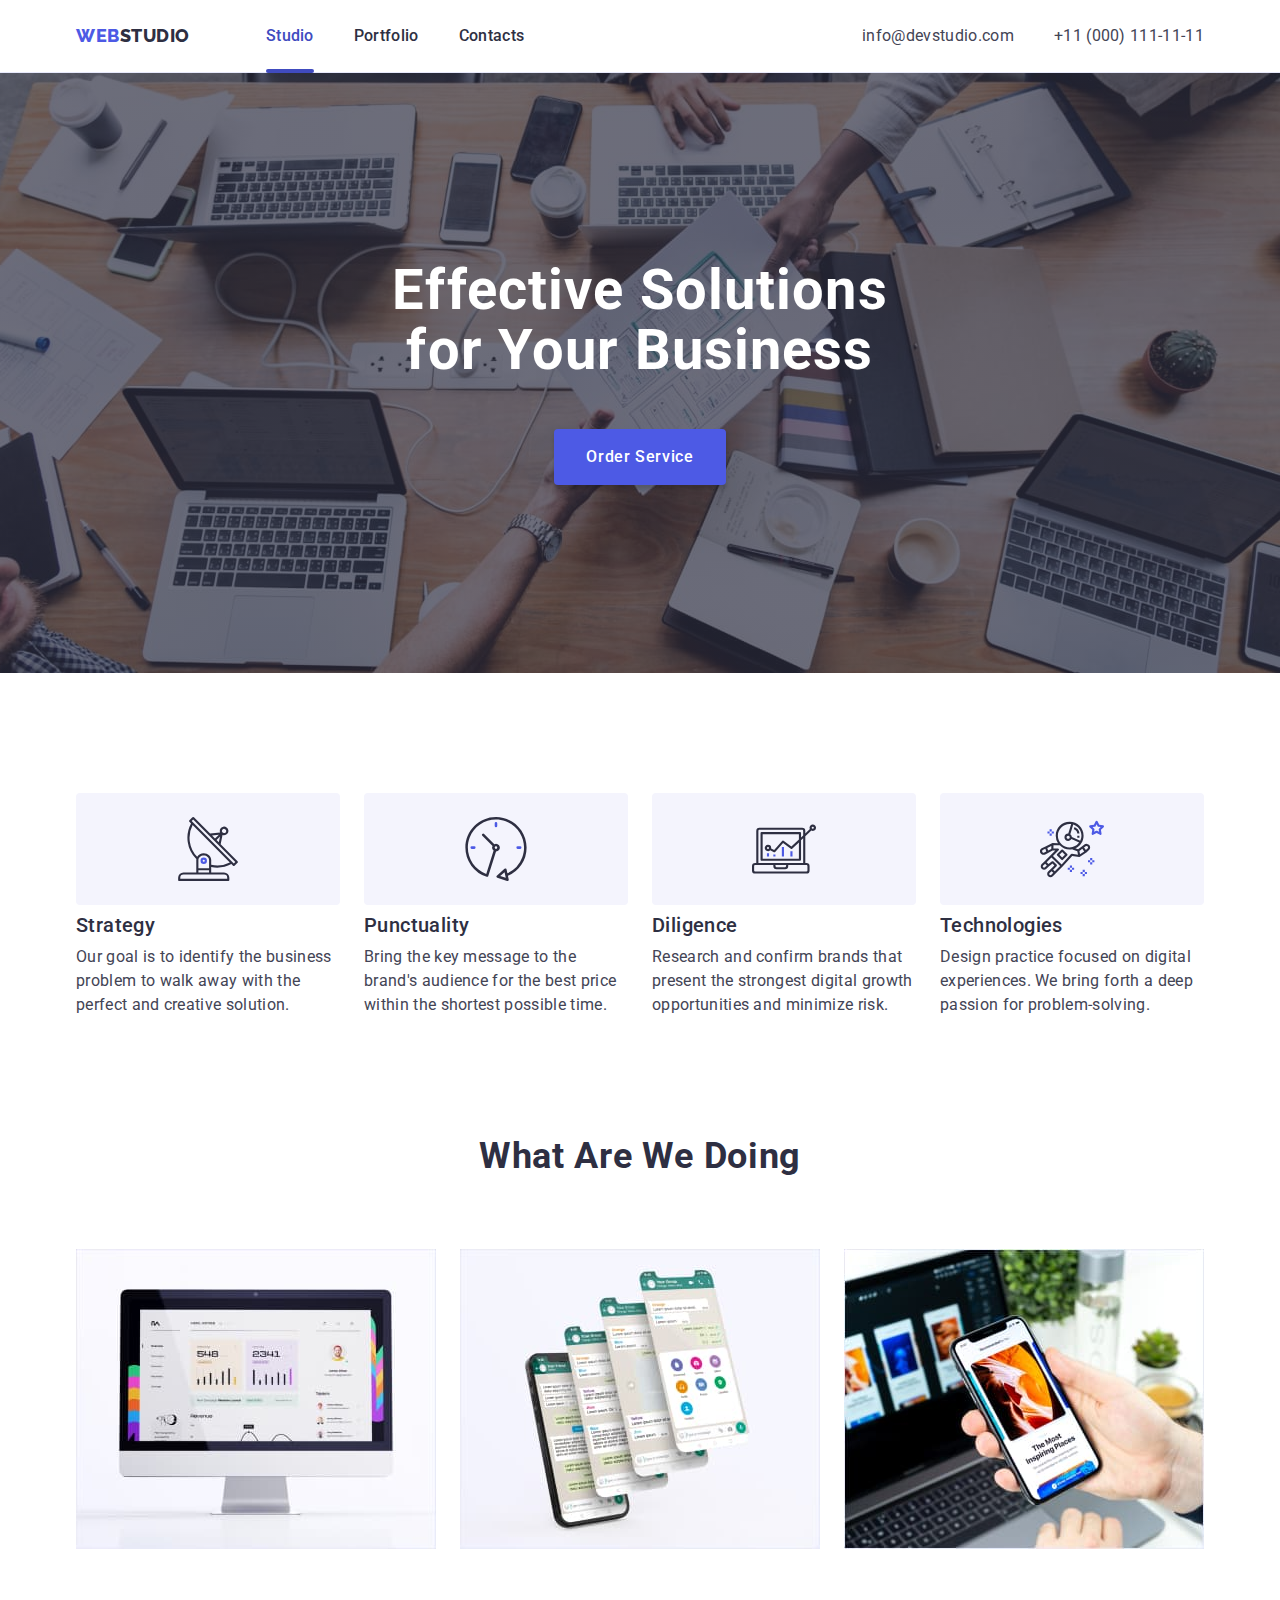
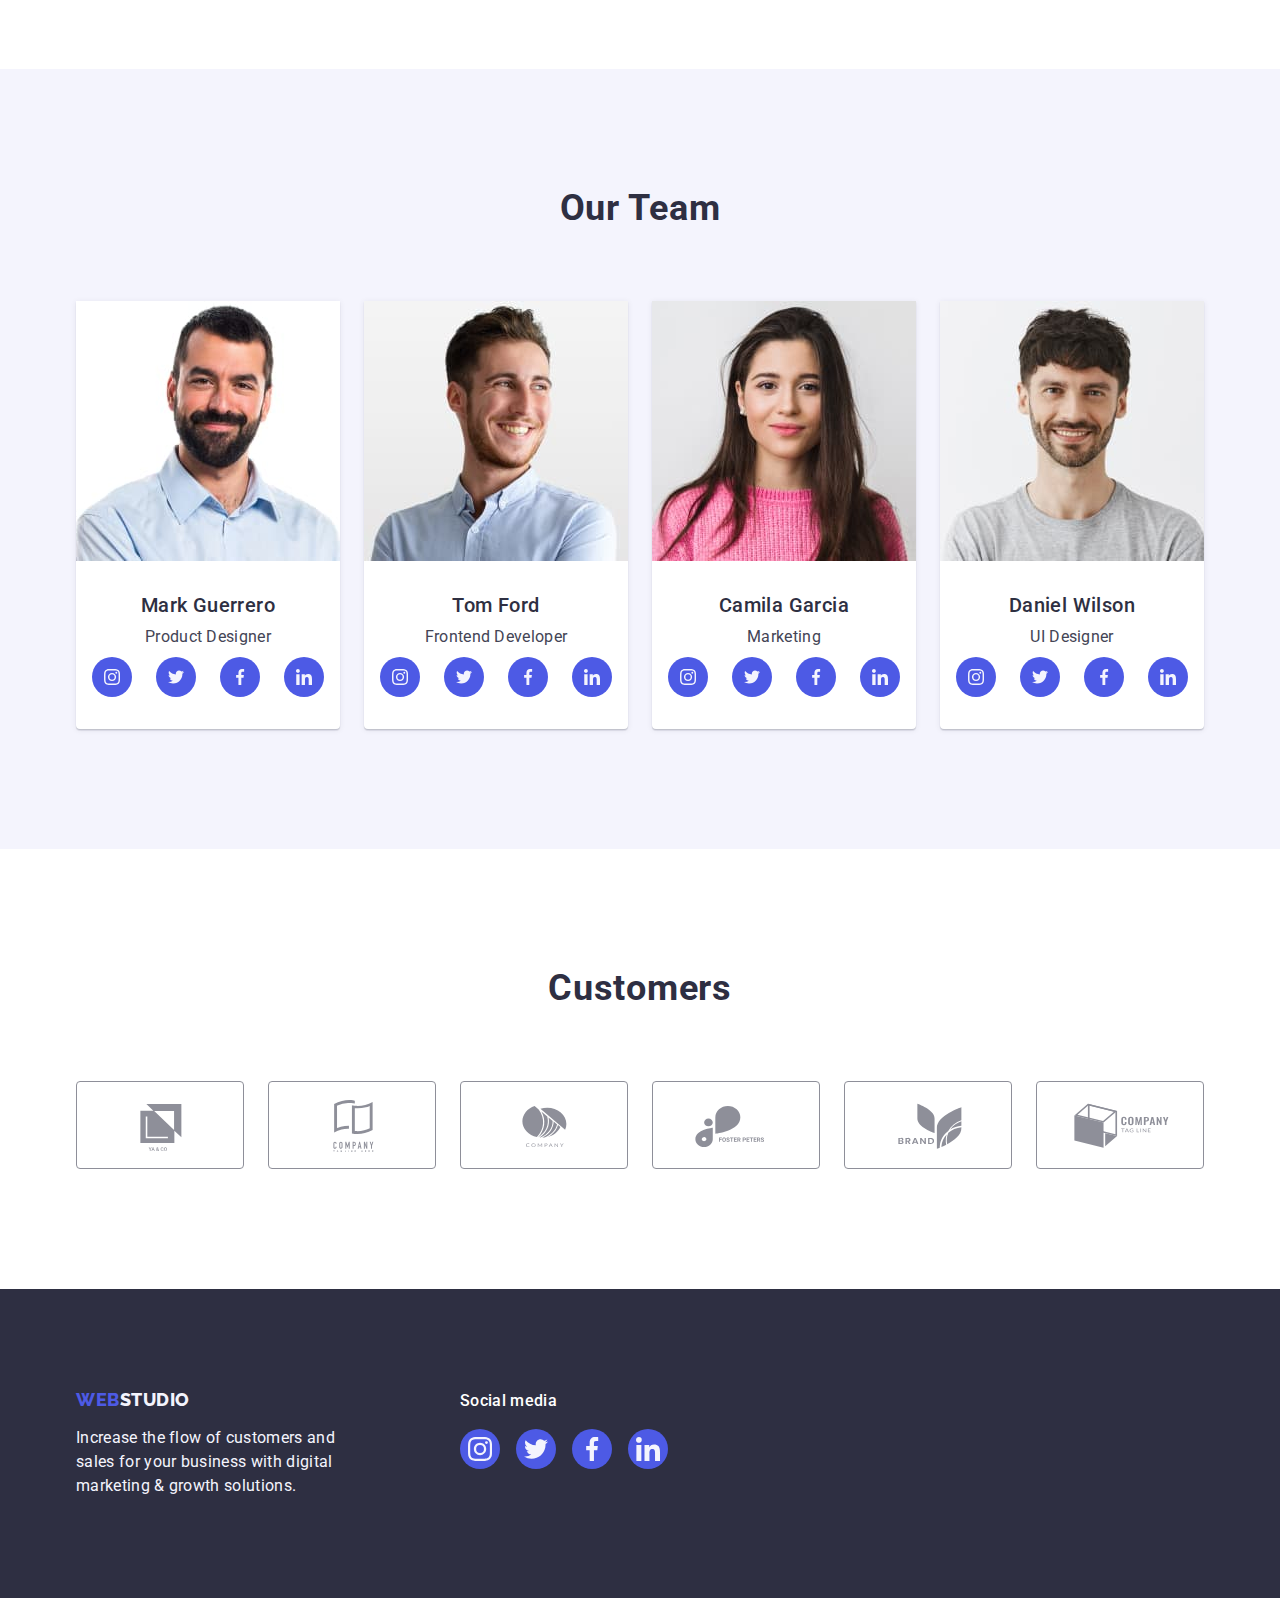
==== index.html @ f7bacee9 "Initial commit" ====
<!DOCTYPE html>
<html lang="en">
  <head>
    <meta charset="UTF-8" />
    <meta http-equiv="X-UA-Compatible" content="IE=edge" />
    <meta name="viewport" content="width=device-width, initial-scale=1.0" />
    <title>WebStudio</title>

    <link rel="preconnect" href="https://fonts.googleapis.com" />
    <link rel="preconnect" href="https://fonts.gstatic.com" crossorigin />
    <link
      href="https://fonts.googleapis.com/css2?family=Raleway:wght@800&family=Roboto:wght@400;500;700;900&display=swap"
      rel="stylesheet"
    />

    <link
      rel="stylesheet"
      href="https://cdnjs.cloudflare.com/ajax/libs/modern-normalize/1.1.0/modern-normalize.min.css"
    />

    <link rel="stylesheet" href="./css/styles.css" />
  </head>
  <body>
    <header class="header-border">
      <div class="container header-container">
        <nav class="site-nav">
          <a href="./index.html" class="logo link"
            >Web<span class="logo-span header">Studio</span>
          </a>

          <ul class="nav-menu list">
            <li class="nav-menu-item">
              <a href="./index.html" class="nav-link current-menu-link link">Studio</a>
            </li>
            <li class="nav-menu-item">
              <a href="./portfolio.html" class="nav-link link">Portfolio</a>
            </li>
            <li class="nav-menu-item">
              <a href="" class="nav-link link">Contacts</a>
            </li>
          </ul>
        </nav>

        <address class="contacts">
          <ul class="contacts-list list">
            <li class="item">
              <a href="mailto:info@devstudio.com" class="link"
                >info@devstudio.com</a
              >
            </li>

            <li class="item">
              <a href="tel:+110001111111" class="link"
                >+11 (000) 111-11-11</a
              >
            </li>
          </ul>
        </address>
      </div>
    </header>

    <main>
      <!-- Hero section -->
      <section class="hero">
        <div class="container hero-container">
          <h1 class="hero-title">Effective Solutions for Your Business</h1>
          <button class="hero-btn" type="button" data-modal-open>Order Service</button>
        </div>
      </section>

      <!-- Company benefits section -->
      <section class="section benefits">
        <div class="container benefits-container">
          <h2 class="visually-hidden">Company benefits</h2>

          <ul class="benefits-list list">
            <li class="item">
              <div class="benefits-icon-wrapper">
                <svg class="benefits-icon" width="64" height="64">
                  <use href="./images/icons.svg#icon-antena"></use>
                </svg>
              </div>
              <h3 class="title">Strategy</h3>
              <p class="text">
                Our goal is to identify the business problem to walk away with
                the perfect and creative solution.
              </p>
            </li>

            <li class="item">
              <div class="benefits-icon-wrapper">
                <svg class="benefits-icon" width="64" height="64">
                  <use href="./images/icons.svg#icon-clock"></use>
                </svg>
              </div>
              <h3 class="title">Punctuality</h3>
              <p class="text">
                Bring the key message to the brand's audience for the best price
                within the shortest possible time.
              </p>
            </li>

            <li class="item">
              <div class="benefits-icon-wrapper">
                <svg class="benefits-icon" width="64" height="64">
                  <use href="./images/icons.svg#icon-diagrama"></use>
                </svg>
              </div>
              <h3 class="title">Diligence</h3>
              <p class="text">
                Research and confirm brands that present the strongest digital
                growth opportunities and minimize risk.
              </p>
            </li>

            <li class="item">
              <div class="benefits-icon-wrapper">
                <svg class="benefits-icon" width="64" height="64">
                  <use href="./images/icons.svg#icon-astronaut"></use>
                </svg>
              </div>
              <h3 class="title">Technologies</h3>
              <p class="text">
                Design practice focused on digital experiences. We bring forth a
                deep passion for problem-solving.
              </p>
            </li>
          </ul>
        </div>
      </section>

      <!-- What are we doing section -->
      <section class="section services">
        <div class="container services-container">
          <h2 class="section-title">What are we doing</h2>
          <ul class="services-list list">
            <li class="item">
              <img
                src="./images/img-one.jpg"
                alt="iMac photo"
                width="360"
                height="300"
              />
            </li>

            <li class="item">
              <img
                src="./images/img-two.jpg"
                alt="4 iPhone displays"
                width="360"
                height="300"
              />
            </li>

            <li class="item">
              <img
                src="./images/img-three.jpg"
                alt="iPhone and laptop"
                width="360"
                height="300"
              />
            </li>
          </ul>
        </div>
      </section>

      <!-- Our team section -->
      <section class="section team">
        <div class="container team-list-container">
          <h2 class="section-title">Our Team</h2>

          <ul class="team-list list">
            <li class="item">
              <img
                src="./images/mark-guerrero.jpg"
                alt="Marc Guerrero photo"
                width="264"
                height="260"
              />
              <div class="team-list-wrapper">
                <h3 class="title">Mark Guerrero</h3>
                <p class="text">Product Designer</p>

                <ul class="social-list list">
                  <li class="social-list-item">
                    <a class="social-list-link" href="">
                      <svg class="social-list-icon" width="16" height="16">
                        <use href="./images/icons.svg#icon-instagram"></use>
                      </svg>
                    </a>
                  </li>
                  <li class="social-list-item">
                    <a class="social-list-link" href="">
                      <svg class="social-list-icon" width="16" height="16">
                        <use href="./images/icons.svg#icon-twitter"></use>
                      </svg>
                    </a>
                  </li>
                  <li class="social-list-item">
                    <a class="social-list-link" href="">
                      <svg class="social-list-icon" width="16" height="16">
                        <use href="./images/icons.svg#icon-facebook"></use>
                      </svg>
                    </a>
                  </li>
                  <li class="social-list-item">
                    <a class="social-list-link" href="">
                      <svg class="social-list-icon" width="16" height="16">
                        <use href="./images/icons.svg#icon-linkedin"></use>
                      </svg>
                    </a>
                  </li>
                </ul>
              </div>
            </li>

            <li class="item">
              <img
                src="./images/tom-ford.jpg"
                alt="Tom Ford photo"
                width="264"
                height="260"
              />
              <div class="team-list-wrapper">
                <h3 class="title">Tom Ford</h3>
                <p class="text">Frontend Developer</p>

                <ul class="social-list list">
                  <li class="social-list-item">
                    <a class="social-list-link" href="">
                      <svg class="social-list-icon" width="16" height="16">
                        <use href="./images/icons.svg#icon-instagram"></use>
                      </svg>
                    </a>
                  </li>
                  <li class="social-list-item">
                    <a class="social-list-link" href="">
                      <svg class="social-list-icon" width="16" height="16">
                        <use href="./images/icons.svg#icon-twitter"></use>
                      </svg>
                    </a>
                  </li>
                  <li class="social-list-item">
                    <a class="social-list-link" href="">
                      <svg class="social-list-icon" width="16" height="16">
                        <use href="./images/icons.svg#icon-facebook"></use>
                      </svg>
                    </a>
                  </li>
                  <li class="social-list-item">
                    <a class="social-list-link" href="">
                      <svg class="social-list-icon" width="16" height="16">
                        <use href="./images/icons.svg#icon-linkedin"></use>
                      </svg>
                    </a>
                  </li>
                </ul>
              </div>
            </li>

            <li class="item">
              <img
                src="./images/camila-garcia.jpg"
                alt="Camila Garcia photo"
                width="264"
                height="260"
              />
              <div class="team-list-wrapper">
                <h3 class="title">Camila Garcia</h3>
                <p class="text">Marketing</p>

                <ul class="social-list list">
                  <li class="social-list-item">
                    <a class="social-list-link" href="">
                      <svg class="social-list-icon" width="16" height="16">
                        <use href="./images/icons.svg#icon-instagram"></use>
                      </svg>
                    </a>
                  </li>
                  <li class="social-list-item">
                    <a class="social-list-link" href="">
                      <svg class="social-list-icon" width="16" height="16">
                        <use href="./images/icons.svg#icon-twitter"></use>
                      </svg>
                    </a>
                  </li>
                  <li class="social-list-item">
                    <a class="social-list-link" href="">
                      <svg class="social-list-icon" width="16" height="16">
                        <use href="./images/icons.svg#icon-facebook"></use>
                      </svg>
                    </a>
                  </li>
                  <li class="social-list-item">
                    <a class="social-list-link" href="">
                      <svg class="social-list-icon" width="16" height="16">
                        <use href="./images/icons.svg#icon-linkedin"></use>
                      </svg>
                    </a>
                  </li>
                </ul>
              </div>
            </li>

            <li class="item">
              <img
                src="./images/daniel-wilson.jpg"
                alt="Daniel Wilson photo"
                width="264"
                height="260"
              />
              <div class="team-list-wrapper">
                <h3 class="title">Daniel Wilson</h3>
                <p class="text">UI Designer</p>

                <ul class="social-list list">
                  <li class="social-list-item">
                    <a class="social-list-link" href="">
                      <svg class="social-list-icon" width="16" height="16">
                        <use href="./images/icons.svg#icon-instagram"></use>
                      </svg>
                    </a>
                  </li>
                  <li class="social-list-item">
                    <a class="social-list-link" href="">
                      <svg class="social-list-icon" width="16" height="16">
                        <use href="./images/icons.svg#icon-twitter"></use>
                      </svg>
                    </a>
                  </li>
                  <li class="social-list-item">
                    <a class="social-list-link" href="">
                      <svg class="social-list-icon" width="16" height="16">
                        <use href="./images/icons.svg#icon-facebook"></use>
                      </svg>
                    </a>
                  </li>
                  <li class="social-list-item">
                    <a class="social-list-link" href="">
                      <svg class="social-list-icon" width="16" height="16">
                        <use href="./images/icons.svg#icon-linkedin"></use>
                      </svg>
                    </a>
                  </li>
                </ul>
              </div>
            </li>
          </ul>
        </div>
      </section>

      <!-- Customers -->
      <section class="section customers">
        <div class="container">
          <h2 class="section-title">Customers</h2>

          <ul class="customers-list list">
            <li class="customers-list-item">
              <a class="customers-list-link" href="">
                <svg class="customers-icon" width="104" height="56">
                  <use href="./images/icons.svg#icon-logo-1"></use>
                </svg>
              </a>
            </li>

            <li class="customers-list-item">
              <a class="customers-list-link" href="">
                <svg class="customers-icon" width="104" height="56">
                  <use href="./images/icons.svg#icon-logo-2"></use>
                </svg>
              </a>
            </li>

            <li class="customers-list-item">
              <a class="customers-list-link" href="">
                <svg class="customers-icon" width="104" height="56">
                  <use href="./images/icons.svg#icon-logo-3"></use>
                </svg>
              </a>
            </li>

            <li class="customers-list-item">
              <a class="customers-list-link" href="">
                <svg class="customers-icon" width="104" height="56">
                  <use href="./images/icons.svg#icon-logo-4"></use>
                </svg>
              </a>
            </li>

            <li class="customers-list-item">
              <a class="customers-list-link" href="">
                <svg class="customers-icon" width="104" height="56">
                  <use href="./images/icons.svg#icon-logo-5"></use>
                </svg>
              </a>
            </li>

            <li class="customers-list-item">
              <a class="customers-list-link" href="">
                <svg class="customers-icon" width="104" height="56">
                  <use href="./images/icons.svg#icon-logo-6"></use>
                </svg>
              </a>
            </li>
          </ul>
        </div>
      </section>
    </main>

    <footer class="footer">
      <div class="container footer-container">
        <div class="footer-container-logo">
          <a href="./index.html" class="logo link"
            >Web<span class="logo-span-footer">Studio</span>
          </a>
          <p class="text">
            Increase the flow of customers and sales for your business with
            digital marketing & growth solutions.
          </p>
        </div>

        <div class="footer-container-social-media">
          <p class="footer-social-media-text">Social media</p>
          <ul class="footer-social-media-list list">
            <li class="footer-socail-media-item">
              <a class="footer-social-media-link" href="">
                <svg class="footer-social-media-icon" width="24" height="24">
                  <use href="./images/icons.svg#icon-instagram"></use>
                </svg>
              </a>
            </li>

            <li class="footer-socail-media-item">
              <a class="footer-social-media-link" href="">
                <svg class="footer-social-media-icon" width="24" height="24">
                  <use href="./images/icons.svg#icon-twitter"></use>
                </svg>
              </a>
            </li>

            <li class="footer-socail-media-item">
              <a class="footer-social-media-link" href="">
                <svg class="footer-social-media-icon" width="24" height="24">
                  <use href="./images/icons.svg#icon-facebook"></use>
                </svg>
              </a>
            </li>

            <li class="footer-socail-media-item">
              <a class="footer-social-media-link" href="">
                <svg class="footer-social-media-icon" width="24" height="24">
                  <use href="./images/icons.svg#icon-linkedin"></use>
                </svg>
              </a>
            </li>
          </ul>
        </div>
      </div>
    </footer>

    <!-- Modal Window -->
    <div class="backdrop is-hidden" data-modal>
      <div class="modal-window">
        <button type="button" class="close-modal-button" data-modal-close>
          <svg class="close-modal-icon" width="8" height="8">
            <use href="./images/icons.svg#icon-close-button"></use>
          </svg>
        </button>
      </div>
    </div>

    <script src="./js/modal.js"></script>
  </body>
</html>
---- css/styles.css ----
:root {
    --navy-blue: #2E2F42;
    --navy-blue-modal: rgba(46, 47, 66, 0.4);
    --dairy: rgba(252, 252, 252, 1);
    --slate: #434455;
    --light-slate: #8E8F99;
    --iris: #4D5AE5;
    --ocean: #404BBF;
    --white: #ffffff;
    --cloud: #F4F4FD;
    --cornflower: #E7E9FC;
    --green: #31D0AA;
}

body {
    font-family: 'Roboto', sans-serif;
    letter-spacing: 0.02em;

    color: var(--slate);
    background-color: var(--white);
}

h1,
h2,
h3,
h4,
p {
    margin-top: 0;
    margin-bottom: 0;
}

ul,
ol {
    margin-top: 0;
    margin-bottom: 0;
    padding-left: 0;
}

img {
    display: block;
    max-width: 100%;
    height: auto;
}

.list {
    list-style: none;
}

.link {
    text-decoration: none;
}

.section-title {
    font-weight: 700;
    font-size: 36px;
    line-height: 1.11;
    text-align: center;
    text-transform: capitalize;
    letter-spacing: 0.02em;

    color: var(--navy-blue);
}

.container {
    width: 1158px;
    margin-right: auto;
    margin-left: auto;
    padding-right: 15px;
    padding-left: 15px;
}

.visually-hidden {
    position: absolute;
    width: 1px;
    height: 1px;
    margin: -1px;
    border: 0;
    padding: 0;
    white-space: nowrap;
    clip-path: inset(100%);
    clip: rect(0 0 0 0);
    overflow: hidden;
}

/* -----Navigation----- */

        /* Logo */
.logo {
    font-family: 'Raleway', sans-serif;
    font-weight: 800;
    font-size: 18px;
    line-height: 1.17;
    letter-spacing: 0.03em;
    text-transform: uppercase;

    color: var(--iris);
}

.logo-span.header {
    color: var(--navy-blue)
}

.logo-span.footer {
    color: var(--cloud);
}

        /* Navigation Menu */
.nav-link {
    position: relative;
    transition: color 250ms cubic-bezier(0.4, 0, 0.2, 1);

    font-weight: 500;
    font-size: 16px;
    line-height: 1.5;
    text-decoration: none;

    display: block;
    padding-top: 24px;
    padding-bottom: 24px;

    color: var(--navy-blue);
}

.current-menu-link {
    color: var(--ocean);
}
.current-menu-link::after {
    content: '';
    position: absolute;
    left: 0;
    bottom: -1px;

    display: block;
    width: 100%;
    height: 4px;

    background-color: var(--ocean);
    border-radius: 2px;
}


.contacts {
    font-style: normal;
}

.contacts-list .link {
    transition: color 250ms cubic-bezier(0.4, 0, 0.2, 1);

    font-weight: 400;
    font-size: 16px;
    line-height: 1.5; 
    text-decoration: none;

    color: var(--slate);
}

.nav-menu .link:hover,
.nav-menu .link:focus {
    color: var(--ocean);
}

.contacts-list .link:hover,
.contacts-list .link:focus {
    color: var(--ocean);
}

.header-container {
    display: flex;
    align-items: center;
    justify-content: space-between;
}

.site-nav {
    display: flex;
    align-items: center;
}

.site-nav .logo {
    display: block;
    margin-right: 76px;
    padding-top: 24px;
    padding-bottom: 24px;
}

.nav-menu {
    display: flex;
    align-items: center;
    gap: 40px;
}

.contacts-list {
    display: flex;
    gap: 40px;
}

.header-border {
    border-bottom: 1px solid var(--cornflower);
    box-shadow: 0px 2px 1px rgba(46, 47, 66, 0.08), 0px 1px 1px rgba(46, 47, 66, 0.16), 0px 1px 6px rgba(46, 47, 66, 0.08);
}


/* -----Hero section----- */

.hero {
    max-width: 1440px;
    height: 600px;
    background-image: 
        linear-gradient(rgba(46, 47, 66, 0.7), rgba(46, 47, 66, 0.7)),
        url(../images/hero-img.jpg);
    background-repeat: no-repeat;
    background-position: center;
    background-size: cover;
    margin-left: auto;
    margin-right: auto;
    background-color: var(--navy-blue);

    padding-top: 188px;
    padding-bottom: 188px;
}

.hero-container {
    text-align: center;
}

.hero .hero-title {
    font-weight: 700;
    font-size: 56px;
    line-height: 1.07;
    letter-spacing: 0.02em;

    color: var(--white);

    max-width: 496px;
    margin-right: auto;
    margin-left: auto;
    margin-bottom: 48px;
}

.hero-btn {
    transition: background-color 250ms cubic-bezier(0.4, 0, 0.2, 1);

    font-family: inherit;
    font-weight: 500;
    font-size: 16px;
    line-height: 1.5;
    letter-spacing: 0.04em;

    color: var(--white);
    background-color: var(--iris);
    cursor: pointer;
    box-shadow: 0px 4px 4px rgba(0, 0, 0, 0.15);

    display: block;
    min-width: 169px;
    padding: 16px 32px;
    border: none;
    border-radius: 4px;
    margin-right: auto;
    margin-left: auto;
}

.hero-btn:hover,
.hero-btn:focus {
    background-color: var(--ocean);
}

/* -----Company benefits section----- */

.benefits {
    padding-top: 120px;
    padding-bottom: 120px;
}

.benefits-list {
    display: flex;
    justify-content: center;
    align-items: center;
    gap: 24px;
}

.benefits-list .title {
    font-weight: 500;
    font-size: 20px;
    line-height: 1.2;
    letter-spacing: 0.02em;

    color: var(--navy-blue);

    margin-bottom: 8px;
}

.benefits-list .text {
    font-weight: 400;
    font-size: 16px;
    line-height: 1.5;
}

.benefits-list .item {
    max-width: 264px;
}

.benefits-icon-wrapper {
    display: flex;
    justify-content: center;
    align-items: center;
    height: 112px;
    border-radius: 4px;
    margin-bottom: 8px;
    background-color: var(--cloud);  
}

/* -----What are we doing section----- */

.services {
    padding-bottom: 120px;
}

.services-container .section-title {
    margin-bottom: 72px;
}

.services-list {
    display: flex;
    gap: 24px;
}
/* -----Our team section----- */

.section.team {
    background-color: var(--cloud);

    padding-top: 120px;
    padding-bottom: 120px;
}

.team-list-container .section-title {
    margin-bottom: 72px;
}
.team-list {
    display: flex;
    gap: 24px;
    flex-wrap: wrap;
}

.team-list .item {
    background-color: var(--white);
    flex-basis: calc((100% - 72px) / 4);

    box-shadow: 0px 1px 6px rgba(46, 47, 66, 0.08), 0px 1px 1px rgba(46, 47, 66, 0.16), 0px 2px 1px rgba(46, 47, 66, 0.08);
    border-radius: 0px 0px 4px 4px;
}

.team-list .title {
    font-weight: 500;
    font-size: 20px;
    line-height: 1.2;
    letter-spacing: 0.02em;

    color: var(--navy-blue);

    margin-bottom: 8px;
}

.team-list .text {
    font-weight: 400;
    font-size: 16px;
    line-height: 1.5;

    margin-bottom: 8px;
}

.team-list-wrapper {
    text-align: center;
    padding: 32px 0px;
}

/* ---Social-icons */

.social-list {
    display: flex;
    justify-content: center;
    gap: 24px;
}

.social-list-item {
    width: 40px;
    height: 40px;
}

.social-list-link {
    transition: background-color 250ms cubic-bezier(0.4, 0, 0.2, 1);

    display: flex;
    justify-content: center;
    align-items: center;
    width: 100%;
    height: 100%;
    background-color: var(--iris);
    border-radius: 50%;
}

.social-list-icon {
    fill: var(--cloud);
}

.social-list-link:hover,
.social-list-link:focus {
    background-color: var(--ocean);
}

/* -----Customers----- */

.customers {
    padding-top: 120px;
    padding-bottom: 120px;

}

.customers .section-title {
    line-height: 1.1;
    margin-bottom: 72px;
}

.customers-list {
    display: flex;
    justify-content: center;
    gap: 24px;
}

.customers-list-item {
    flex-basis: calc((100% - 120px) / 6);
}

.customers-list-link {
    transition: border-color 250ms cubic-bezier(0.4, 0, 0.2, 1),
                color 250ms cubic-bezier(0.4, 0, 0.2, 1);

    display: flex;
    justify-content: center;
    align-items: center;
    height: 88px;
    border: 1px solid var(--light-slate);
    border-radius: 4px;
    color: var(--light-slate);
}

.customers-icon {
    fill: currentColor;
}

.customers-list-link:hover,
.customers-list-link:focus {
    border-color: var(--ocean);
    color: var(--ocean);
}

/* -----Footer----- */

/* footer left side */

.footer {
    background-color: var(--navy-blue);

    padding-top: 100px;
    padding-bottom: 100px;
}

.footer-container {
    display: flex;
    align-items: baseline;
}

.footer-container-logo {
    margin-right: 120px;
}

.footer-container .logo {
    display: inline-block;
    margin-bottom: 16px;
}

.logo-span-footer {
    color: var(--cloud);
}

.footer .text {
    font-weight: 400;
    font-size: 16px;
    line-height: 1.5;
    width: 264px;

    color: var(--cloud);
}

/* footer socail media */

.footer-social-media-text {
    font-weight: 500;
    font-size: 16px;
    line-height: 1.5;
    letter-spacing: 0.02em;
    color: var(--white);

    margin-bottom: 16px;
}

.footer-social-media-list {
    display: flex;
    justify-content: center;
    gap: 16px;
}

.footer-socail-media-item {
    flex-basis: calc((100% - 48px) / 4);
}

.footer-social-media-link {
    transition: background-color 250ms cubic-bezier(0.4, 0, 0.2, 1);

    display: flex;
    justify-content: center;
    align-items: center;
    width: 40px;
    height: 40px;
    background-color: var(--iris);
    border-radius: 50%;
}

.footer-social-media-icon {
    fill: var(--cloud);
}

.footer-social-media-link:hover,
.footer-social-media-link:focus {
    background-color: var(--green);
}



/* ========PORTFOLIO.HTML======== */

/* -----Filter buttons----- */

.filter-list-btn {
    transition: color 250ms cubic-bezier(0.4, 0, 0.2, 1),
                background-color 250ms cubic-bezier(0.4, 0, 0.2, 1),
                box-shadow 250ms cubic-bezier(0.4, 0, 0.2, 1),
                border-color 250ms cubic-bezier(0.4, 0, 0.2, 1);

    font-family: inherit;
    font-weight: 500;
    font-size: 16px;
    line-height: 1.5;
    letter-spacing: 0.04em;

    color: var(--iris);
    background-color: var(--cloud);
    cursor: pointer;

    padding: 12px 24px;
    border: 1px solid var(--cornflower);
    border-radius: 4px;
}

.filter-list-btn:hover,
.filter-list-btn:focus {
    color: var(--white);
    background-color: var(--ocean);
    box-shadow: 0px 3px 1px rgba(0, 0, 0, 0.1), 0px 2px 1px rgba(0, 0, 0, 0.08), 0px 2px 2px rgba(0, 0, 0, 0.12);

    border: 1px solid transparent;
}

.filter-list {
    display: flex;
    justify-content: center;
    gap: 24px;
    margin-bottom: 72px;
}



/* -----Project list----- */

.our-projects {
    padding-top: 96px;
    padding-bottom: 120px;
}

.project-item .title {
    font-weight: 500;
    font-size: 20px;
    line-height: 1.2;
    letter-spacing: 0.02em;

    margin-bottom: 8px;
    
    color: var(--navy-blue);
}

.project-item .text {
    font-weight: 400;
    font-size: 16px;
    line-height: 1.5;

    color: var(--slate);
}

.project-list {
    display: flex;
    flex-wrap: wrap;
    column-gap: 24px;
    row-gap: 48px;
}

.project-item {
    width: calc((100% - 48px) / 3);
}

.project-list-card-wrapper {
    padding: 32px 16px;

    border: 1px solid var(--cornflower);
    border-top: none;
}

.project-list-link {
    transition: box-shadow 250ms cubic-bezier(0.4, 0, 0.2, 1);
    display: block;
}

.project-list-link:hover,
.project-list-link:focus {
   box-shadow:  0px 1px 6px rgba(46, 47, 66, 0.08),
                0px 1px 1px rgba(46, 47, 66, 0.16),
                0px 2px 1px rgba(46, 47, 66, 0.08);
}

/* ----Overlay---- */

.overlay-wrapper {
    position: relative;
    overflow: hidden;
}

.overlay {
    position: absolute;
    top: 0;
    left: 0;
    width: 100%;
    height: 100%;
    overflow: auto;
    transform: translateY(100%);
    transition: transform 250ms cubic-bezier(0.4, 0, 0.2, 1);

    padding: 40px 32px;

    background-color: var(--iris);

    font-weight: 400;
    font-size: 16px;
    line-height: 1.50;
    letter-spacing: 0.02em;
    color: var(--cloud);
}

.project-list-link:hover .overlay,
.project-list-link:focus .overlay {
    transform: translateY(0%);
}

/* ======MODAL WINDOW======= */

.backdrop {
    position: fixed;
    top: 0;
    left: 0;
    width: 100%;
    height: 100%;

    transition: opacity 250ms cubic-bezier(0.4, 0, 0.2, 1),
                visibility 250ms cubic-bezier(0.4, 0, 0.2, 1);

    background-color: var(--navy-blue-modal);
}

.modal-window {
    position: absolute;
    top: 50%;
    left: 50%;
    transform: translate(-50%, -50%);
    transition: transform 250ms cubic-bezier(0.4, 0, 0.2, 1);

    width: 408px;
    min-height: 576px;

    background-color: var(--dairy);
    box-shadow: 0px 1px 1px rgba(0, 0, 0, 0.14), 
                0px 1px 3px rgba(0, 0, 0, 0.12), 
                0px 2px 1px rgba(0, 0, 0, 0.2);
    border-radius: 4px;
}


.close-modal-button {
    position: absolute;
    top: 24px;
    right: 24px;

    display: flex;
    justify-content: center;
    align-items: center;
    padding: 0;
    width: 24px;
    height: 24px;

    border-radius: 50%;
    border: 1px solid rgba(0, 0, 0, 0.1);
    background-color: var(--cornflower);
    cursor: pointer; 

    transition: background-color 250ms cubic-bezier(0.4, 0, 0.2, 1),
                border 250ms cubic-bezier(0.4, 0, 0.2, 1);
                
}

.close-modal-icon {
    transition: fill 250ms cubic-bezier(0.4, 0, 0.2, 1);
}

.is-hidden {
    opacity: 0;
    visibility: hidden;
    pointer-events: none;
}

.close-modal-button:hover,
.close-modal-button:focus {
    background-color: var(--ocean);
    fill: var(--white);
    border: none;
}
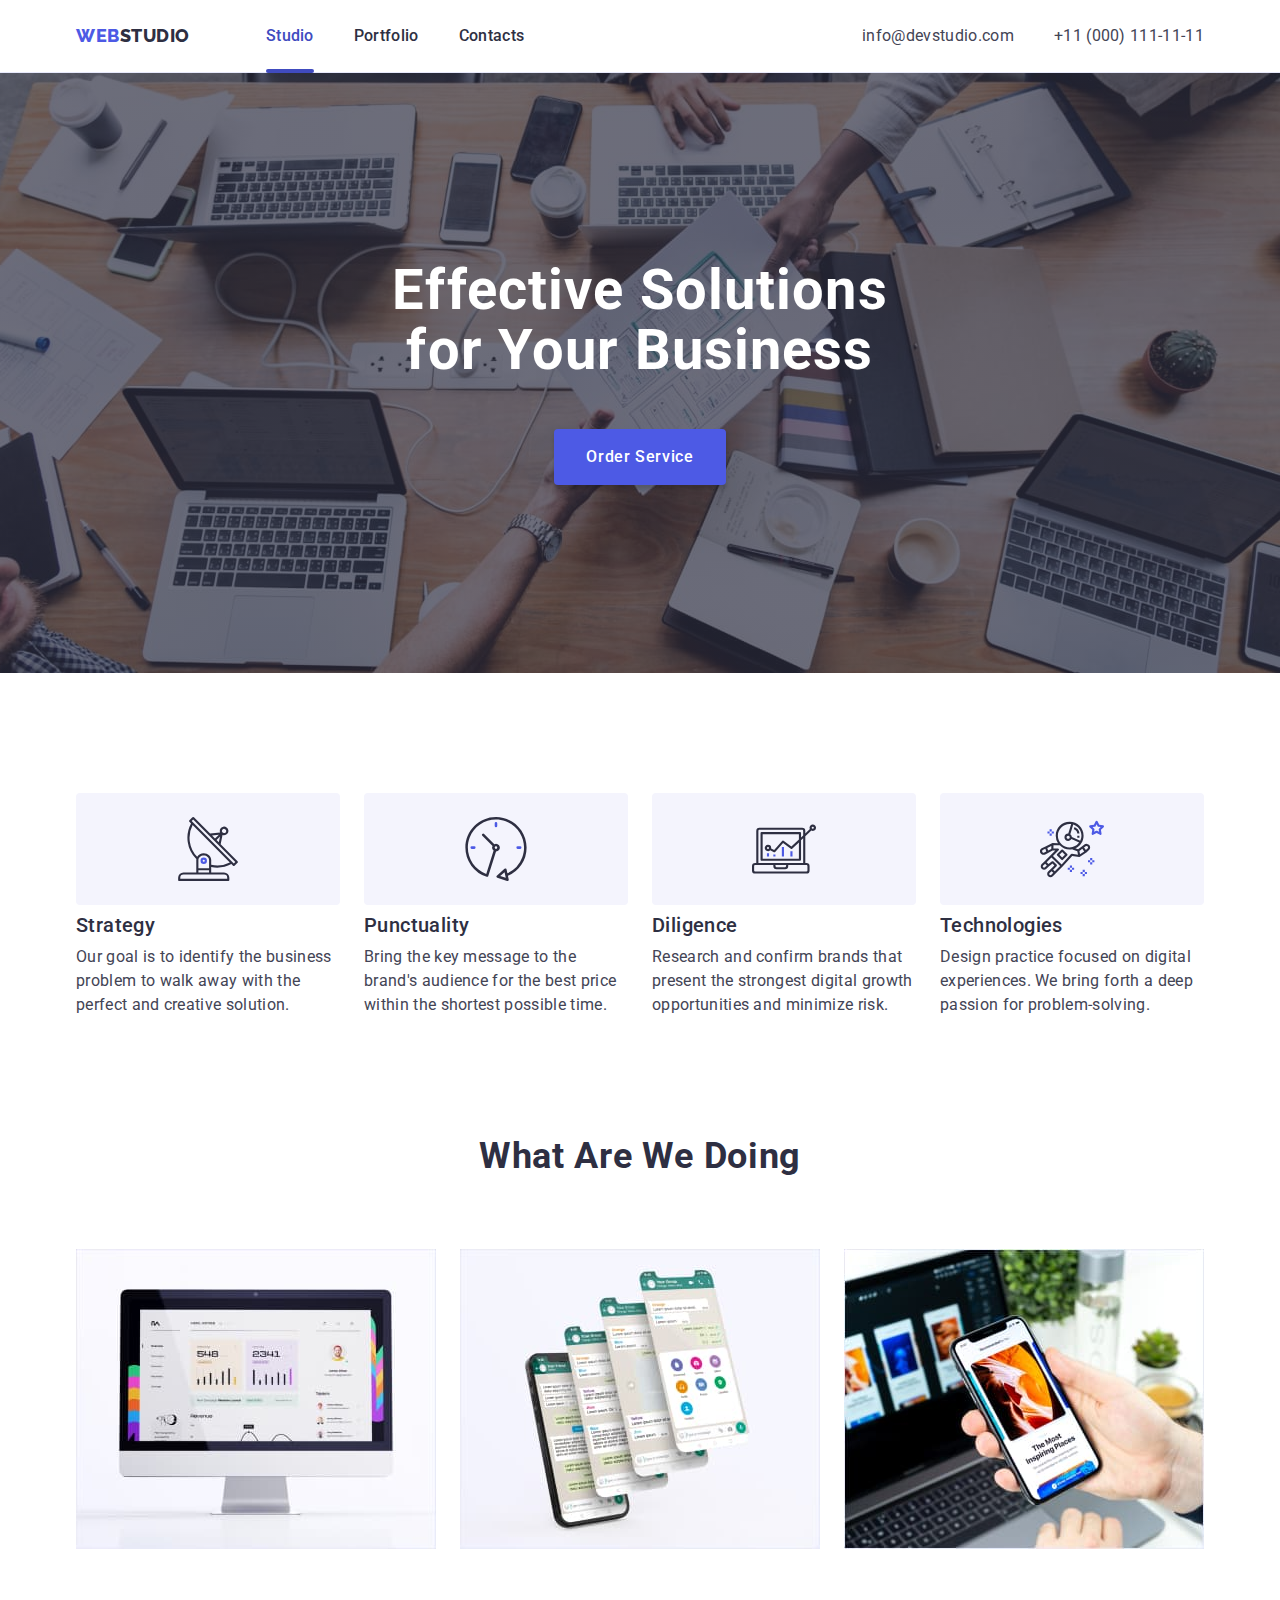
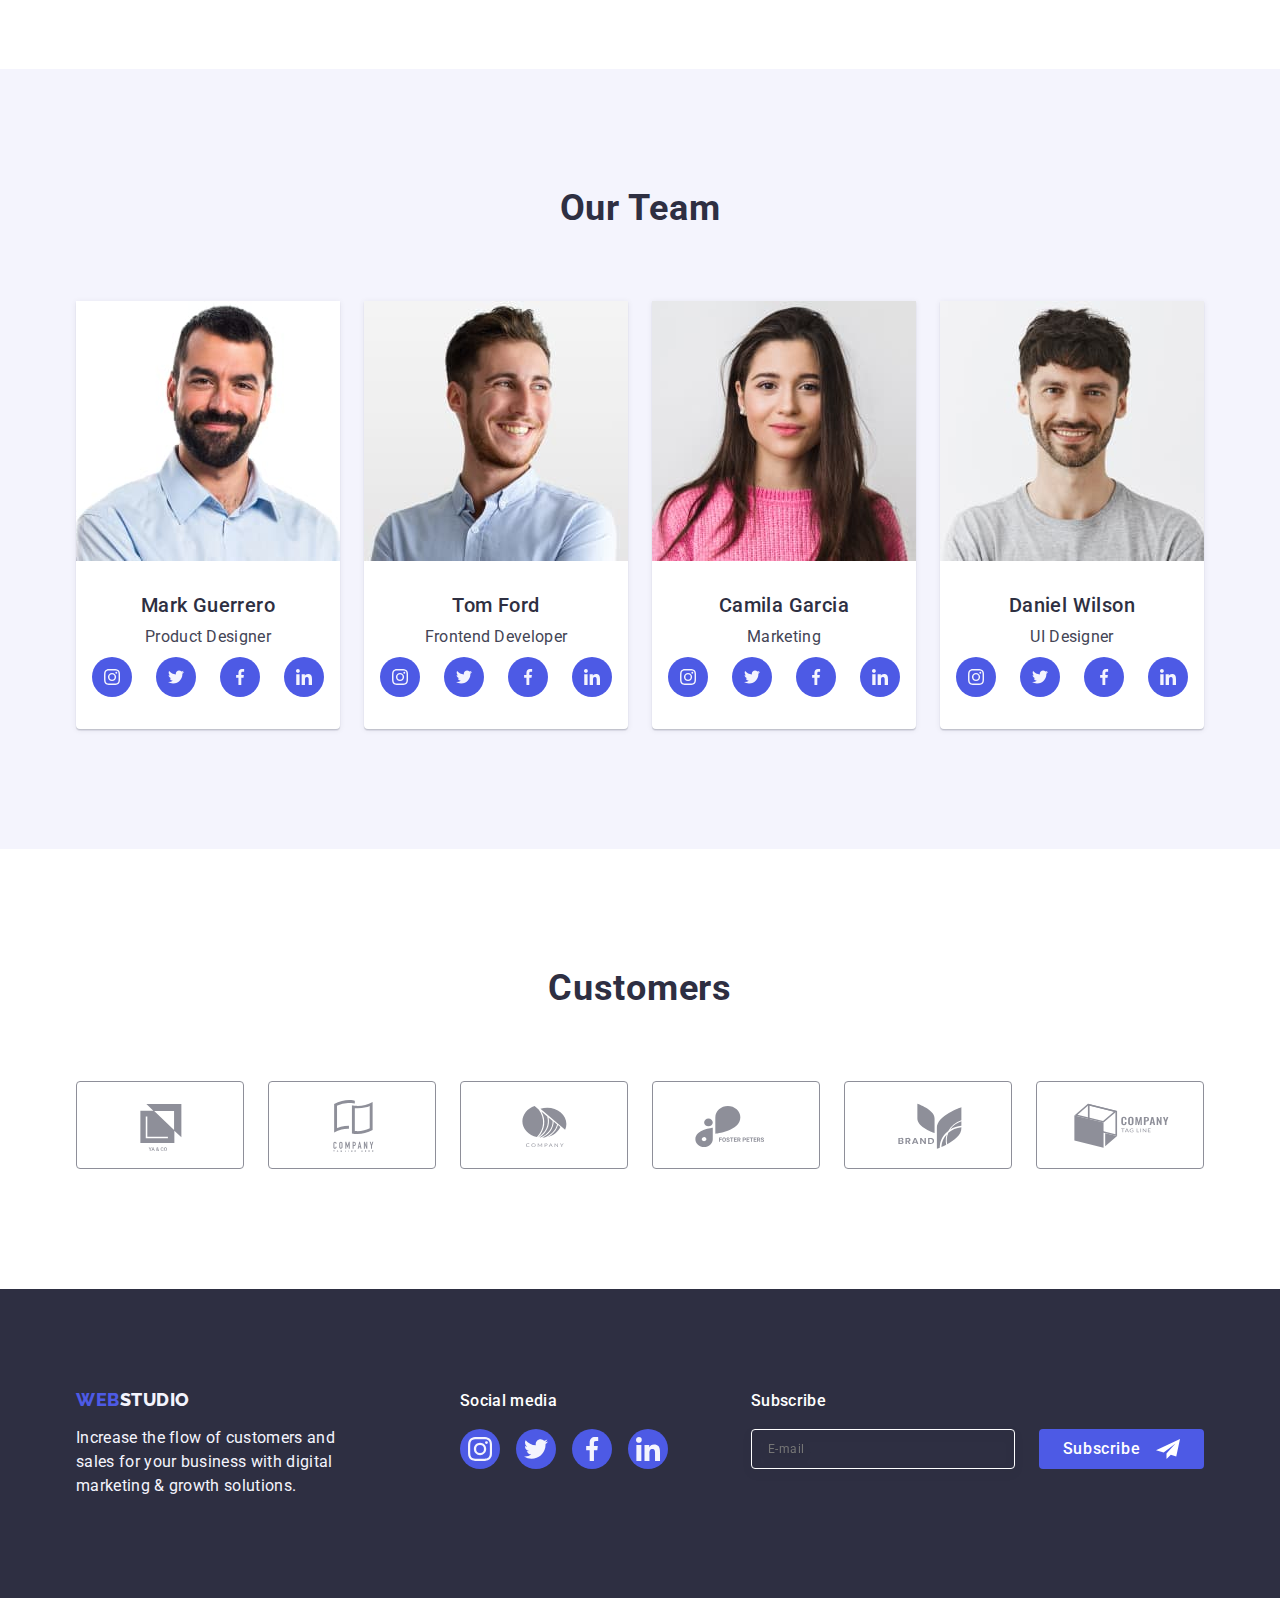
==== commit fe8df304: "Add input in footer and modal window" ====
--- a/index.html
+++ b/index.html
@@ -455,17 +455,90 @@
             </li>
           </ul>
         </div>
+
+        <div class="footer-modal-window">
+          <p class="footer-modal-window-title">Subscribe</p>
+          <form class="footer-modal-wrapper">
+            <label class="footer-modal-label">
+              <input class="footer-modal-input" type="email" name="user_email" placeholder="E-mail">
+            </label>
+            <button class="footer-modal-send-btn" type="submit">Subscribe
+              <svg class="footer-modal-icon" width="24" height="24">
+                <use href="./images/icons.svg#icon-telegram"></use>
+              </svg>
+            </button>
+          </form>
+        </div>
       </div>
     </footer>
 
     <!-- Modal Window -->
     <div class="backdrop is-hidden" data-modal>
       <div class="modal-window">
+
         <button type="button" class="close-modal-button" data-modal-close>
           <svg class="close-modal-icon" width="8" height="8">
             <use href="./images/icons.svg#icon-close-button"></use>
           </svg>
         </button>
+
+        <p class="contact-form-title">Leave your contacts and we will call you back</p>
+
+        <form class="contact-form">
+          <div class="contact-form-field-wrapper">
+            <label class="modal-form-field" for="user_name"></label>
+              <span class="contact-form-field-title">Name</span> 
+              <div class="contact-form-icon-position">
+                <input class="contact-form-input" type="text" id="user_name"  name="user_name" required>
+                <svg class="contact-form-icon" width="18" height="24">
+                  <use href="./images/icons.svg#icon-person"></use>
+                </svg>
+              </div>
+          </div>
+          
+          <div class="contact-form-field-wrapper">
+            <label class="modal-form-field" for="user_phone"></label>
+              <span class="contact-form-field-title">Phone</span> 
+              <div class="contact-form-icon-position">
+                <input class="contact-form-input" type="tel" id="user-phone" name="user_phone_number" required>
+                <svg class="contact-form-icon" width="18" height="24">
+                  <use href="./images/icons.svg#icon-phone"></use>
+                </svg>
+              </div>
+          </div>
+              
+            
+          <div class="contact-form-field-wrapper">
+            <label class="contact-form-field" for="user_email"></label>
+              <span class="contact-form-field-title">Email</span>
+              <div class="contact-form-icon-position"> 
+                <input class="contact-form-input" type="email" id="user-email" name="user_email" required>
+                <svg class="contact-form-icon" width="18" height="24">
+                  <use href="./images/icons.svg#icon-email"></use>
+                </svg>
+              </div>
+          </div>
+
+          <div class="contact-form-field-wrapper">
+            <label class="contact-form-field-wrapper" for="user_comment"></label>
+              <span class="contact-form-field-title">Comment</span> 
+              <textarea class="contact-form-comment" id="user_comment" name="user_comment" placeholder="Text input"></textarea>
+          </div>
+
+          <div class="contact-form-checkbox-wrapper">
+            <input class="contact-form-checkbox-input" type="checkbox" id="user_policy" name="user_policy" value="true" required>    
+            <label class="contact-form-checkbox-label" for="user_policy">
+              <svg class="contact-form-custom-icon" width="16" height="16">
+                <use class="contact-form-mark-icon" href="./images/icons.svg#icon-check"></use>
+              </svg>
+              <span class="contact-form-checkbox-text">I accept the terms and conditions of the <a class="contact-form-checkbox-policy-link" href="#">Privacy Policy</a></span>
+            </label>
+          </div>
+
+          <button class="contact-from-submit" type="submit">Send</button>
+
+        </form>
+        
       </div>
     </div>
 
--- a/css/styles.css
+++ b/css/styles.css
@@ -534,6 +534,76 @@
     background-color: var(--green);
 }
 
+/* ---Footer Modal Window--- */
+
+.footer-modal-window {
+    margin-left: auto;
+}
+
+.footer-modal-wrapper {
+    display: flex;
+}
+
+.footer-modal-window-title {
+    margin-bottom: 16px;
+    font-weight: 500;
+    font-size: 16px;
+    line-height: 1.50;
+    letter-spacing: 0.02em;
+    color: var(--white);
+}
+
+.footer-modal-input {
+    width: 264px;
+    height: 40px;
+    padding: 8px 16px;
+    
+    border: 1px solid #FFFFFF;
+    filter: drop-shadow(0px 4px 4px rgba(0, 0, 0, 0.15));
+    border-radius: 4px;
+    background-color: transparent;
+
+    font-weight: 400;
+    font-size: 12px;
+    line-height: 2.00;
+    letter-spacing: 0.04em;
+    color: var(--white);
+}
+
+.footer-modal-send-btn {
+    transition: background-color 250ms cubic-bezier(0.4, 0, 0.2, 1);
+
+    display: flex;
+    justify-content: center;
+    align-items: center;
+    gap: 16px;
+
+    margin-left: 24px;
+
+    min-width: 165px;
+    height: 40px;
+    cursor: pointer;
+
+    background: var(--iris);
+    border: none;
+    border-radius: 4px;
+
+    font-weight: 500;
+    font-size: 16px;
+    line-height: 1.50;
+    letter-spacing: 0.04em;
+    color: var(--white);
+}
+
+.footer-modal-icon {
+    fill: var(--white);
+}
+
+.footer-modal-send-btn:hover,
+.footer-modal-send-btn:focus {
+    background-color: var(--ocean);
+}
+
 
 
 /* ========PORTFOLIO.HTML======== */
@@ -670,6 +740,8 @@
 
 /* ======MODAL WINDOW======= */
 
+/* ---Modal window--- */
+
 .backdrop {
     position: fixed;
     top: 0;
@@ -690,6 +762,9 @@
     transform: translate(-50%, -50%);
     transition: transform 250ms cubic-bezier(0.4, 0, 0.2, 1);
 
+    padding-top: 72px;
+    padding-left: 24px;
+    padding-right: 24px;
     width: 408px;
     min-height: 576px;
 
@@ -700,6 +775,13 @@
     border-radius: 4px;
 }
 
+.is-hidden {
+    opacity: 0;
+    visibility: hidden;
+    pointer-events: none;
+}
+
+/* ---Close modal button--- */
 
 .close-modal-button {
     position: absolute;
@@ -727,12 +809,6 @@
     transition: fill 250ms cubic-bezier(0.4, 0, 0.2, 1);
 }
 
-.is-hidden {
-    opacity: 0;
-    visibility: hidden;
-    pointer-events: none;
-}
-
 .close-modal-button:hover,
 .close-modal-button:focus {
     background-color: var(--ocean);
@@ -740,13 +816,189 @@
     border: none;
 }
 
-
-
-
-
-
-
-
-
-
-
+/* ---Contact form--- */
+
+.contact-form-title {
+    margin-bottom: 16px;
+
+    font-weight: 500;
+    font-size: 16px;
+    line-height: 1.50;
+    text-align: center;
+    letter-spacing: 0.02em;
+    color: var(--navy-blue);
+}
+
+.contact-form-field-title {
+    display: block;
+    margin-bottom: 4px;
+
+    font-weight: 400;
+    font-size: 12px;
+    line-height: 1.17;
+    letter-spacing: 0.04em;
+    color: var(--light-slate);
+}
+
+.contact-form-field-wrapper {
+    display: block;
+    margin-bottom: 8px;
+}
+
+.contact-form-input {
+    transition: border 250ms cubic-bezier(0.4, 0, 0.2, 1);
+
+    width: 100%;
+    height: 40px;
+    padding-left: 38px;
+
+    border: 1px solid var(--navy-blue-modal);
+    border-radius: 4px;
+
+    font-weight: 500;
+    font-size: 16px;
+    line-height: 1.50;
+    letter-spacing: 0.02em;
+    color: var(--navy-blue);
+}
+
+.contact-form-input:focus,
+.contact-form-comment:focus {
+    outline: none;
+    border: 1px solid var(--iris);
+}
+
+.contact-form-input:focus + .contact-form-icon {
+    fill: var(--iris);
+}   
+
+.contact-form-comment {
+    transition: border 250ms cubic-bezier(0.4, 0, 0.2, 1);
+
+    width: 100%;
+    height: 120px;
+    padding: 8px 16px;
+
+    border: 1px solid var(--navy-blue-modal);
+    border-radius: 4px;
+    resize: none;
+
+    font-weight: 400;
+    font-size: 12px;
+    line-height: 1.17;
+    letter-spacing: 0.04em;
+    color: var(--navy-blue);
+}
+
+.contact-form-comment::placeholder {
+    font-weight: 400;
+    font-size: 12px;
+    line-height: 1.17;
+    letter-spacing: 0.04em;
+    color: var(--navy-blue-modal);
+}
+
+.contact-from-submit {
+    transition: background-color 250ms cubic-bezier(0.4, 0, 0.2, 1);
+
+    display: block;
+    min-width: 169px;
+    margin-left: auto;
+    margin-right: auto;
+    padding: 16px 32px;
+    
+    background-color: var(--iris);
+    border: none;
+    border-radius: 4px;
+    box-shadow: 0px 4px 4px rgba(0, 0, 0, 0.15);
+    cursor: pointer;
+    
+    font-weight: 500;
+    font-size: 16px;
+    line-height: 1.50;
+    letter-spacing: 0.04em;
+    color: var(--white);
+}
+
+.contact-from-submit:hover,
+.contact-from-submit:focus {
+    background-color: var(--ocean);
+}
+
+.contact-form-icon-position {
+    position: relative;
+}
+
+.contact-form-icon {
+    position: absolute;
+    top: 50%;
+    left: 18px;
+    transform: translateY(-50%);
+    transition: fill 250ms cubic-bezier(0.4, 0, 0.2, 1);
+}
+
+
+
+
+
+
+.contact-form-checkbox-wrapper {
+    margin-bottom: 24px;
+}
+
+.contact-form-checkbox-input {
+    appearance: none;
+    position: absolute;
+}
+
+.contact-form-custom-icon {
+    border: 1px solid rgba(46, 47, 66, 0.4);
+    border-radius: 2px;
+}
+
+.contact-form-mark-icon {
+    fill: var(--white);
+    opacity: 0;
+}
+
+.contact-form-checkbox-input:checked + .contact-form-checkbox-label .contact-form-custom-icon {
+    background-color: var(--ocean);
+    border: none;
+}
+
+.contact-form-checkbox-input:checked + .contact-form-checkbox-label .contact-form-mark-icon {
+    opacity: 1;
+}
+
+.contact-form-checkbox-label {
+    display: inline-flex;
+    align-items: center;
+}
+.contact-form-checkbox-text {
+    margin-left: 8px;
+}
+
+.contact-form-checkbox-label {
+    font-weight: 400;
+    font-size: 12px;
+    line-height: 1.17;
+    letter-spacing: 0.04em;
+    color: var(--light-slate);
+}
+
+.contact-form-checkbox-policy-link {
+    font-weight: 400;
+    font-size: 12px;
+    line-height: 1.33;
+    letter-spacing: 0.04em;
+    text-decoration-line: underline;
+    color: var(--iris);
+}
+
+
+
+
+
+
+
+
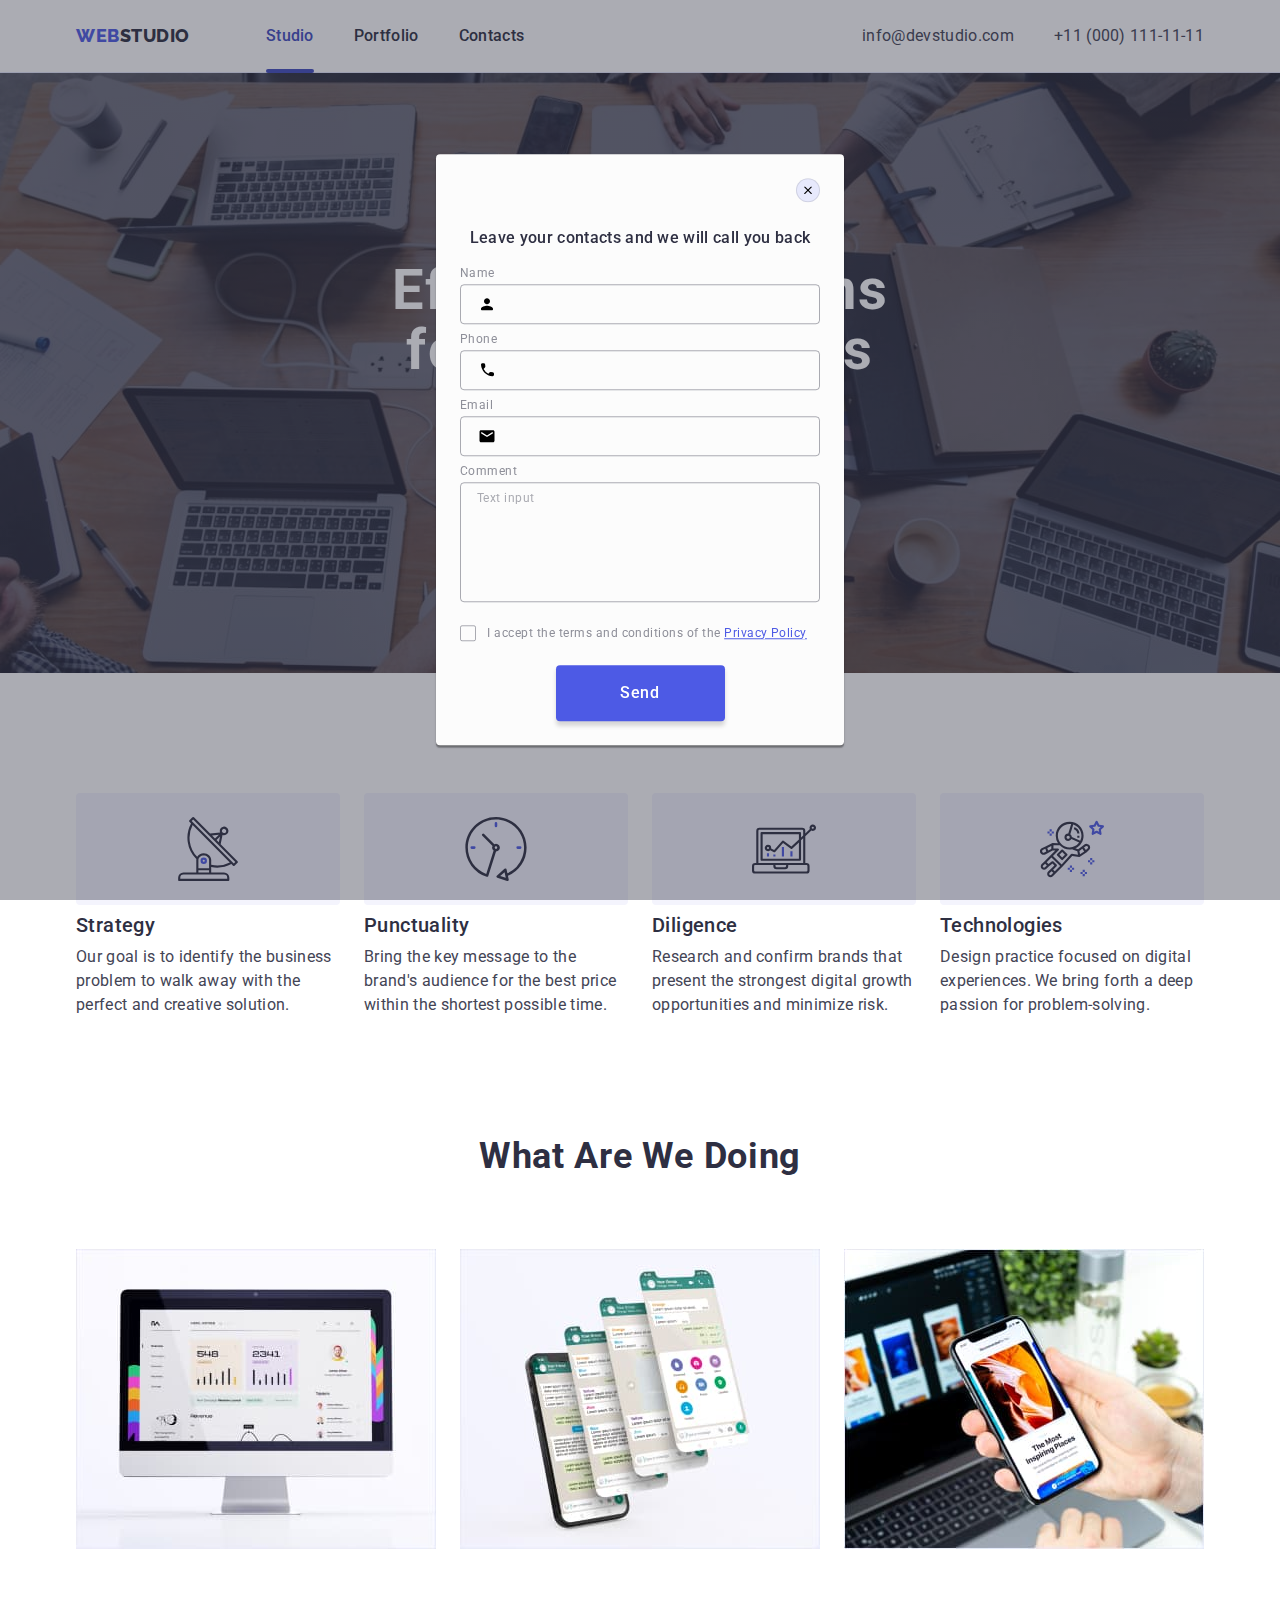
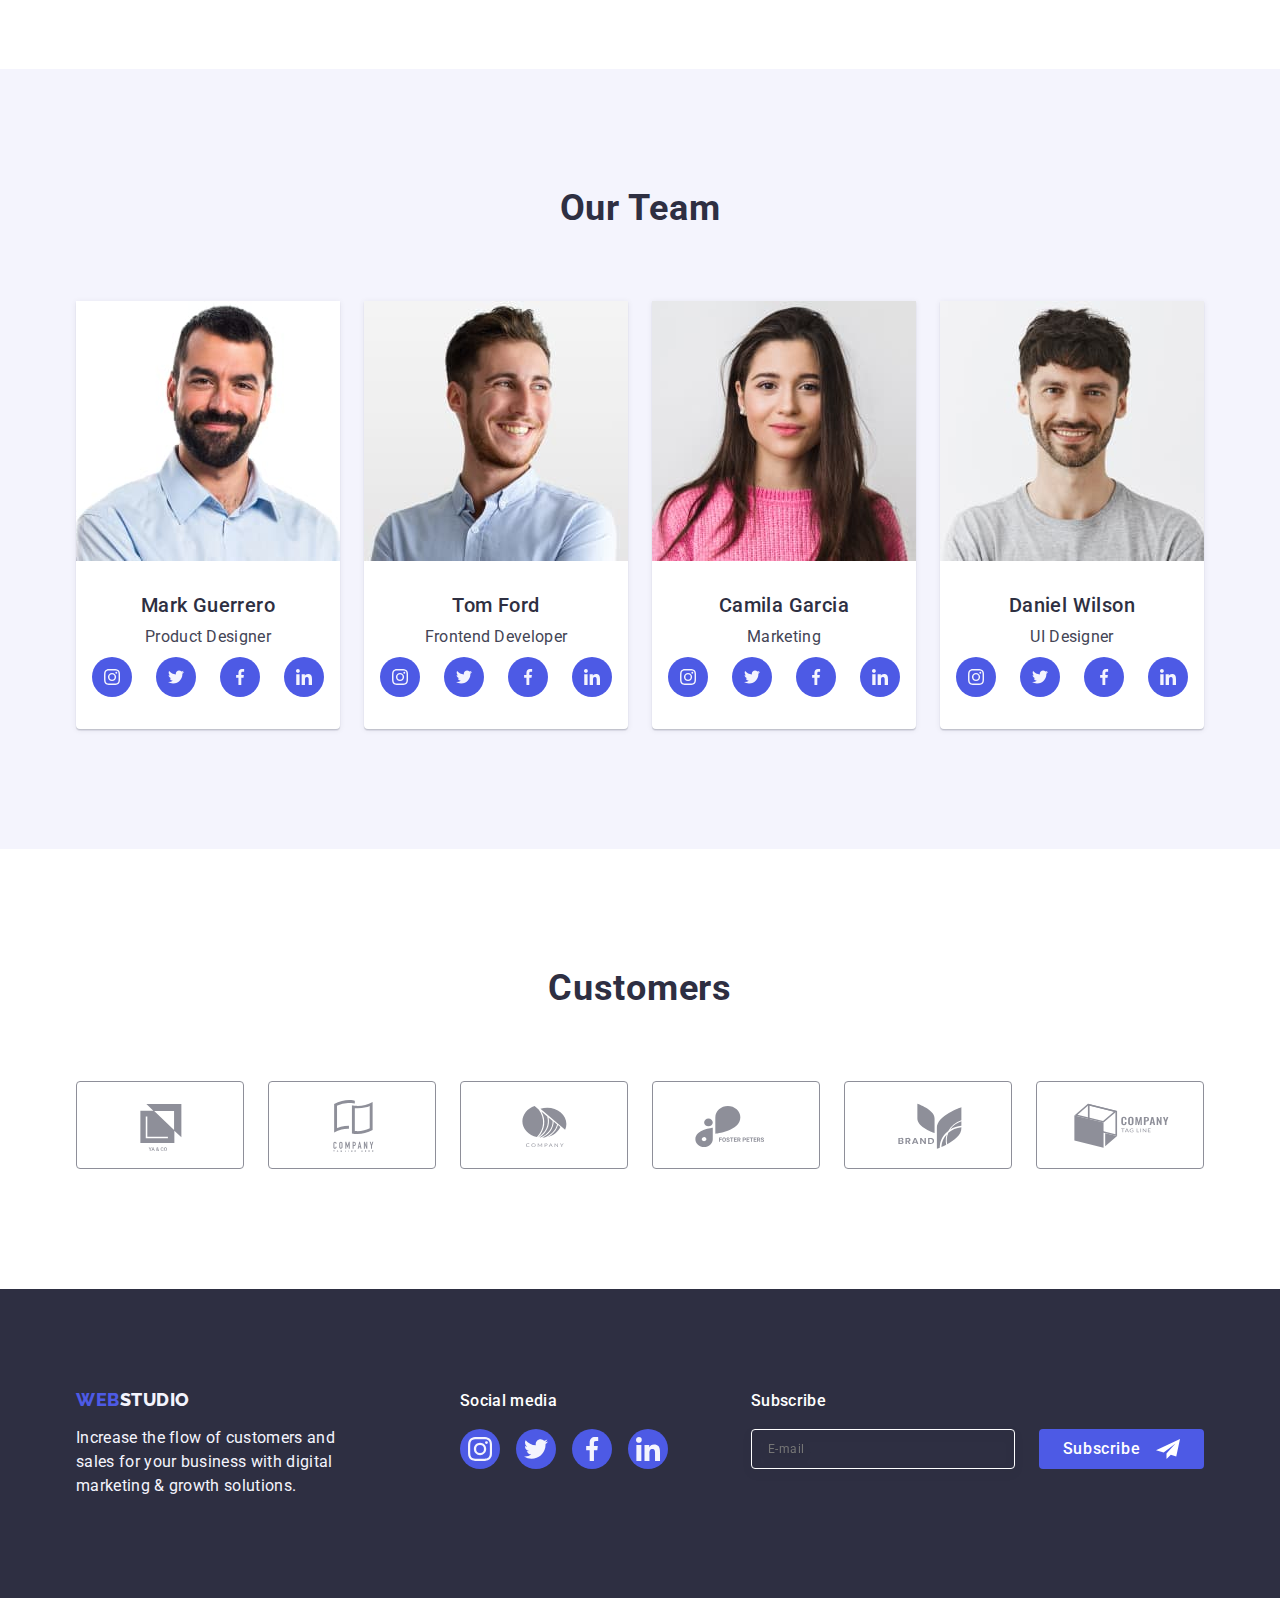
==== commit 9d12586c: "Fix errors" ====
--- a/index.html
+++ b/index.html
@@ -460,7 +460,7 @@
           <p class="footer-modal-window-title">Subscribe</p>
           <form class="footer-modal-wrapper">
             <label class="footer-modal-label">
-              <input class="footer-modal-input" type="email" name="user_email" placeholder="E-mail">
+              <input class="footer-modal-input" type="email" name="user-email" placeholder="E-mail">
             </label>
             <button class="footer-modal-send-btn" type="submit">Subscribe
               <svg class="footer-modal-icon" width="24" height="24">
@@ -473,7 +473,7 @@
     </footer>
 
     <!-- Modal Window -->
-    <div class="backdrop is-hidden" data-modal>
+    <div class="backdrop" data-modal>
       <div class="modal-window">
 
         <button type="button" class="close-modal-button" data-modal-close>
@@ -486,10 +486,9 @@
 
         <form class="contact-form">
           <div class="contact-form-field-wrapper">
-            <label class="modal-form-field" for="user_name"></label>
-              <span class="contact-form-field-title">Name</span> 
+            <label class="contact-form-field" for="user-name">Name</label>
               <div class="contact-form-icon-position">
-                <input class="contact-form-input" type="text" id="user_name"  name="user_name" required>
+                <input class="contact-form-input" type="text" id="user-name"  name="user-name" required>
                 <svg class="contact-form-icon" width="18" height="24">
                   <use href="./images/icons.svg#icon-person"></use>
                 </svg>
@@ -497,10 +496,9 @@
           </div>
           
           <div class="contact-form-field-wrapper">
-            <label class="modal-form-field" for="user_phone"></label>
-              <span class="contact-form-field-title">Phone</span> 
+            <label class="contact-form-field" for="user-phone">Phone</label>
               <div class="contact-form-icon-position">
-                <input class="contact-form-input" type="tel" id="user-phone" name="user_phone_number" required>
+                <input class="contact-form-input" type="tel" id="user-phone" name="user-phone" required>
                 <svg class="contact-form-icon" width="18" height="24">
                   <use href="./images/icons.svg#icon-phone"></use>
                 </svg>
@@ -509,29 +507,29 @@
               
             
           <div class="contact-form-field-wrapper">
-            <label class="contact-form-field" for="user_email"></label>
-              <span class="contact-form-field-title">Email</span>
+            <label class="contact-form-field" for="user-email">Email</label>
               <div class="contact-form-icon-position"> 
-                <input class="contact-form-input" type="email" id="user-email" name="user_email" required>
+                <input class="contact-form-input" type="email" id="user-email" name="user-email" required>
                 <svg class="contact-form-icon" width="18" height="24">
                   <use href="./images/icons.svg#icon-email"></use>
                 </svg>
               </div>
           </div>
 
-          <div class="contact-form-field-wrapper">
-            <label class="contact-form-field-wrapper" for="user_comment"></label>
-              <span class="contact-form-field-title">Comment</span> 
-              <textarea class="contact-form-comment" id="user_comment" name="user_comment" placeholder="Text input"></textarea>
+          <div class="contact-form-field-comment-wrapper">
+            <label class="contact-form-field" for="user-comment">Comment</label>
+            <textarea class="contact-form-comment" id="user-comment" name="user-comment" placeholder="Text input"></textarea>
           </div>
 
           <div class="contact-form-checkbox-wrapper">
-            <input class="contact-form-checkbox-input" type="checkbox" id="user_policy" name="user_policy" value="true" required>    
-            <label class="contact-form-checkbox-label" for="user_policy">
-              <svg class="contact-form-custom-icon" width="16" height="16">
-                <use class="contact-form-mark-icon" href="./images/icons.svg#icon-check"></use>
-              </svg>
-              <span class="contact-form-checkbox-text">I accept the terms and conditions of the <a class="contact-form-checkbox-policy-link" href="#">Privacy Policy</a></span>
+            <input class="contact-form-checkbox-input visually-hidden" type="checkbox" id="user-privacy" name="user-privacy" value="true" required>    
+            <label class="contact-form-checkbox-label" for="user-privacy">
+              <span class="contact-form-checkbox-field">
+                <svg class="contact-form-custom-icon" width="10" height="8">
+                  <use class="contact-form-mark-icon" href="./images/icons.svg#icon-check"></use>
+                </svg>
+              </span>
+              I accept the terms and conditions of the <a class="contact-form-checkbox-policy-link" href="#">Privacy Policy</a></span>
             </label>
           </div>
 
--- a/css/styles.css
+++ b/css/styles.css
@@ -534,6 +534,8 @@
     background-color: var(--green);
 }
 
+
+
 /* ---Footer Modal Window--- */
 
 .footer-modal-window {
@@ -542,6 +544,10 @@
 
 .footer-modal-wrapper {
     display: flex;
+}
+
+.footer-modal-label {
+    margin-right: 24px;
 }
 
 .footer-modal-window-title {
@@ -565,7 +571,7 @@
 
     font-weight: 400;
     font-size: 12px;
-    line-height: 2.00;
+    line-height: 1.5;
     letter-spacing: 0.04em;
     color: var(--white);
 }
@@ -576,9 +582,6 @@
     display: flex;
     justify-content: center;
     align-items: center;
-    gap: 16px;
-
-    margin-left: 24px;
 
     min-width: 165px;
     height: 40px;
@@ -597,12 +600,15 @@
 
 .footer-modal-icon {
     fill: var(--white);
+    margin-left: 16px;
 }
 
 .footer-modal-send-btn:hover,
 .footer-modal-send-btn:focus {
     background-color: var(--ocean);
 }
+
+
 
 
 
@@ -738,6 +744,10 @@
     transform: translateY(0%);
 }
 
+
+
+
+
 /* ======MODAL WINDOW======= */
 
 /* ---Modal window--- */
@@ -762,9 +772,7 @@
     transform: translate(-50%, -50%);
     transition: transform 250ms cubic-bezier(0.4, 0, 0.2, 1);
 
-    padding-top: 72px;
-    padding-left: 24px;
-    padding-right: 24px;
+    padding: 72px 24px 24px 24px;
     width: 408px;
     min-height: 576px;
 
@@ -781,6 +789,9 @@
     pointer-events: none;
 }
 
+
+
+
 /* ---Close modal button--- */
 
 .close-modal-button {
@@ -816,6 +827,10 @@
     border: none;
 }
 
+
+
+
+
 /* ---Contact form--- */
 
 .contact-form-title {
@@ -829,12 +844,12 @@
     color: var(--navy-blue);
 }
 
-.contact-form-field-title {
+.contact-form-field {
     display: block;
     margin-bottom: 4px;
 
-    font-weight: 400;
     font-size: 12px;
+    font-weight: 400;
     line-height: 1.17;
     letter-spacing: 0.04em;
     color: var(--light-slate);
@@ -845,8 +860,13 @@
     margin-bottom: 8px;
 }
 
+.contact-form-field-comment-wrapper {
+    display: block;
+    margin-bottom: 16px;
+}
+
 .contact-form-input {
-    transition: border 250ms cubic-bezier(0.4, 0, 0.2, 1);
+    transition: border-color 250ms cubic-bezier(0.4, 0, 0.2, 1);
 
     width: 100%;
     height: 40px;
@@ -854,6 +874,8 @@
 
     border: 1px solid var(--navy-blue-modal);
     border-radius: 4px;
+    background-color: transparent;
+    outline: transparent;
 
     font-weight: 500;
     font-size: 16px;
@@ -864,8 +886,7 @@
 
 .contact-form-input:focus,
 .contact-form-comment:focus {
-    outline: none;
-    border: 1px solid var(--iris);
+    border-color: var(--iris);
 }
 
 .contact-form-input:focus + .contact-form-icon {
@@ -873,7 +894,7 @@
 }   
 
 .contact-form-comment {
-    transition: border 250ms cubic-bezier(0.4, 0, 0.2, 1);
+    transition: border-color 250ms cubic-bezier(0.4, 0, 0.2, 1);
 
     width: 100%;
     height: 120px;
@@ -881,6 +902,8 @@
 
     border: 1px solid var(--navy-blue-modal);
     border-radius: 4px;
+    background-color: transparent;
+    outline: transparent;
     resize: none;
 
     font-weight: 400;
@@ -939,43 +962,8 @@
 
 
 
-
-
-
 .contact-form-checkbox-wrapper {
     margin-bottom: 24px;
-}
-
-.contact-form-checkbox-input {
-    appearance: none;
-    position: absolute;
-}
-
-.contact-form-custom-icon {
-    border: 1px solid rgba(46, 47, 66, 0.4);
-    border-radius: 2px;
-}
-
-.contact-form-mark-icon {
-    fill: var(--white);
-    opacity: 0;
-}
-
-.contact-form-checkbox-input:checked + .contact-form-checkbox-label .contact-form-custom-icon {
-    background-color: var(--ocean);
-    border: none;
-}
-
-.contact-form-checkbox-input:checked + .contact-form-checkbox-label .contact-form-mark-icon {
-    opacity: 1;
-}
-
-.contact-form-checkbox-label {
-    display: inline-flex;
-    align-items: center;
-}
-.contact-form-checkbox-text {
-    margin-left: 8px;
 }
 
 .contact-form-checkbox-label {
@@ -984,6 +972,20 @@
     line-height: 1.17;
     letter-spacing: 0.04em;
     color: var(--light-slate);
+}
+
+.contact-form-checkbox-field {
+    display: inline-flex;
+    justify-content: center;
+    align-items: center;
+
+    margin-right: 8px;
+    width: 16px;
+    height: 16px;
+
+    border: 1px solid var(--navy-blue-modal);
+    border-radius: 2px;
+    fill: transparent;
 }
 
 .contact-form-checkbox-policy-link {
@@ -995,10 +997,21 @@
     color: var(--iris);
 }
 
-
-
-
-
-
-
-
+.contact-form-checkbox-input:checked + .contact-form-checkbox-label .contact-form-checkbox-field {
+    background-color: var(--ocean);
+    border: none;
+    fill: var(--white);
+    border-color: var(--ocean);
+}
+
+
+
+
+
+
+
+
+
+
+
+
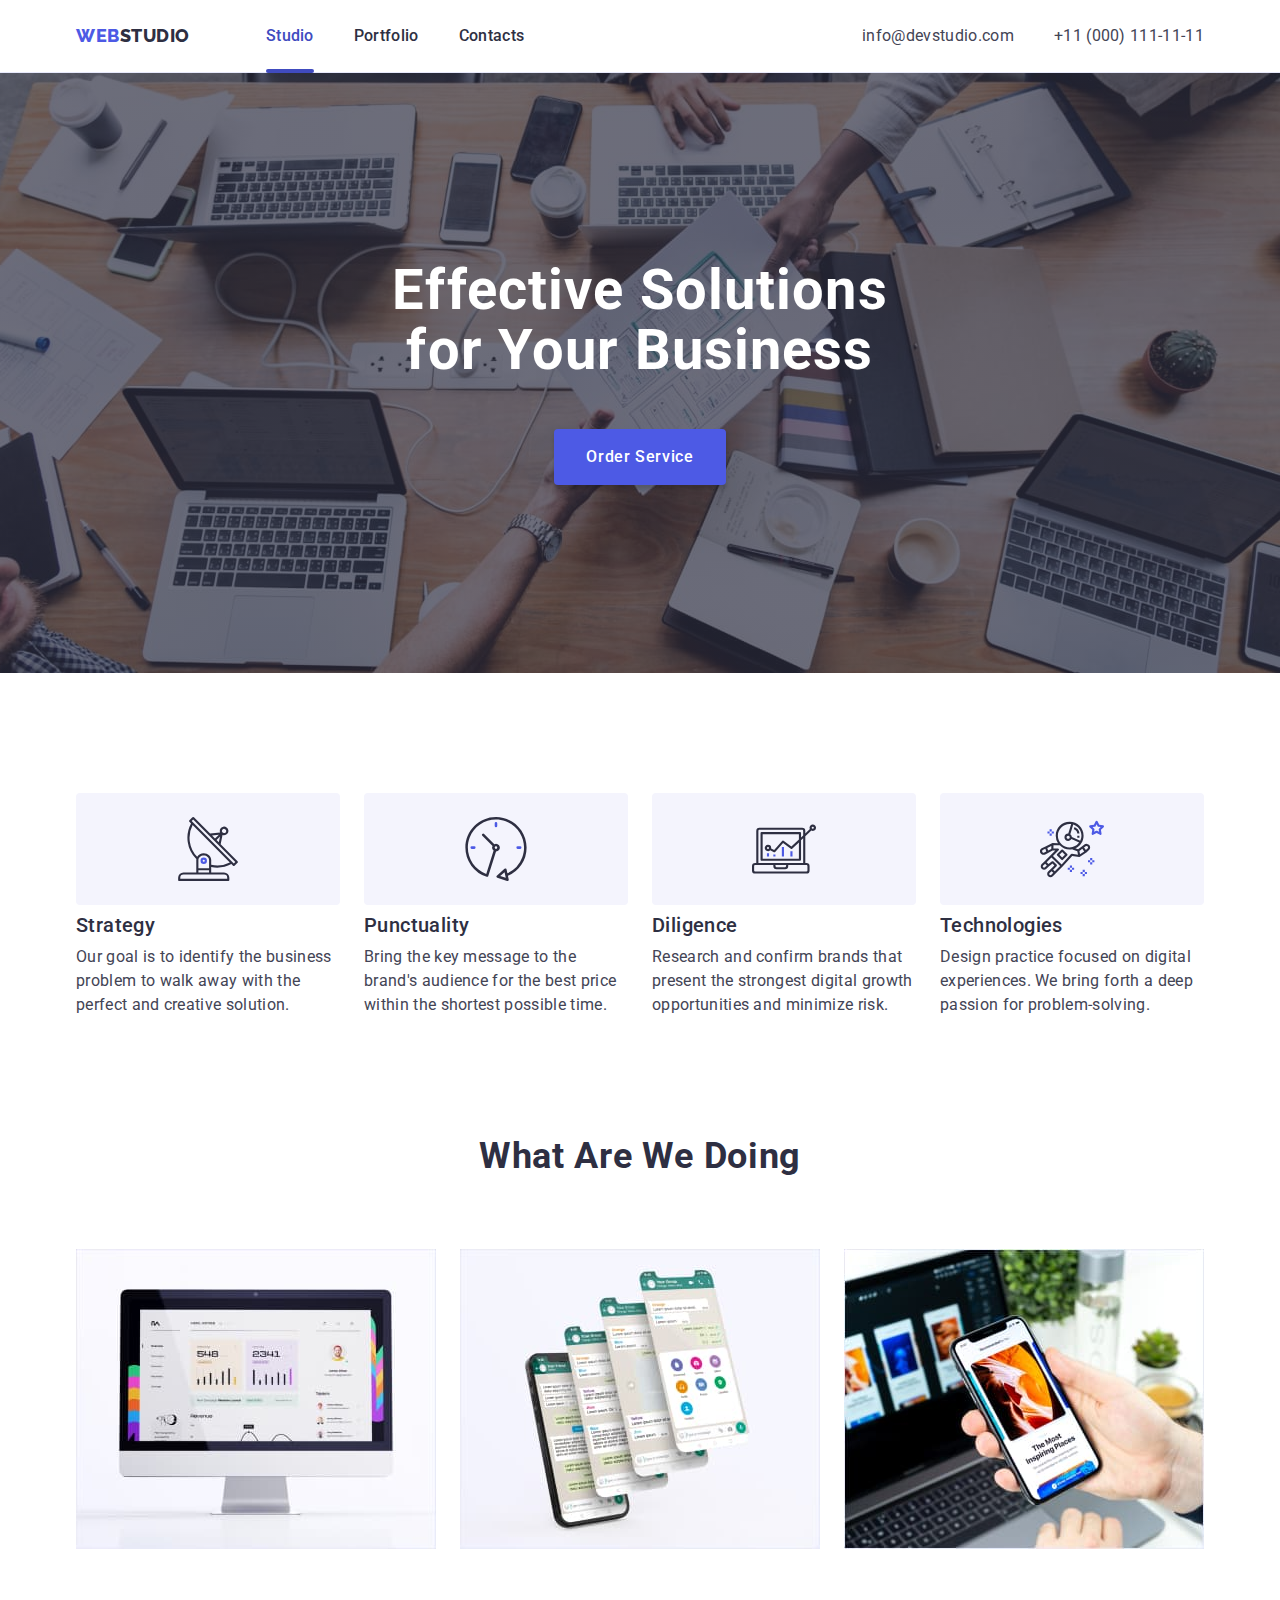
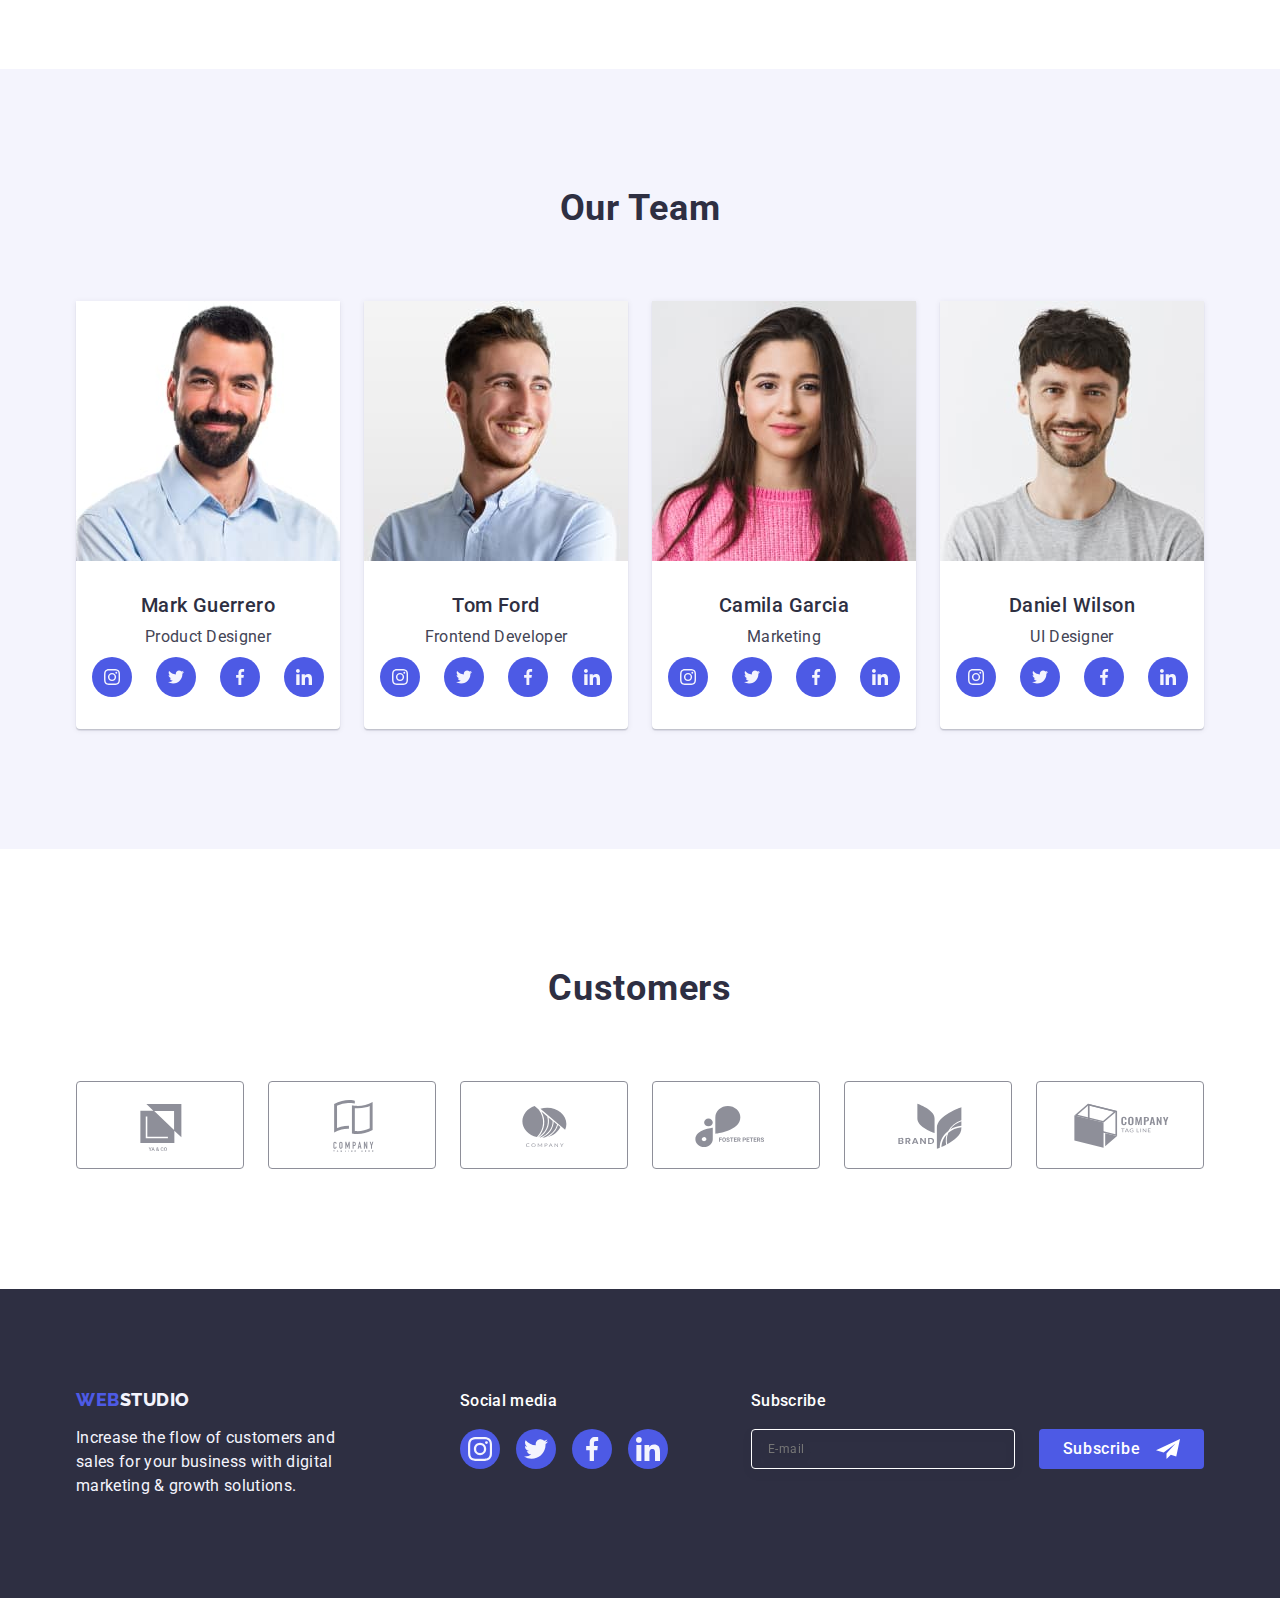
==== commit 3f0175de: "add "is-hidden"" ====
--- a/index.html
+++ b/index.html
@@ -473,7 +473,7 @@
     </footer>
 
     <!-- Modal Window -->
-    <div class="backdrop" data-modal>
+    <div class="backdrop is-hidden" data-modal>
       <div class="modal-window">
 
         <button type="button" class="close-modal-button" data-modal-close>
